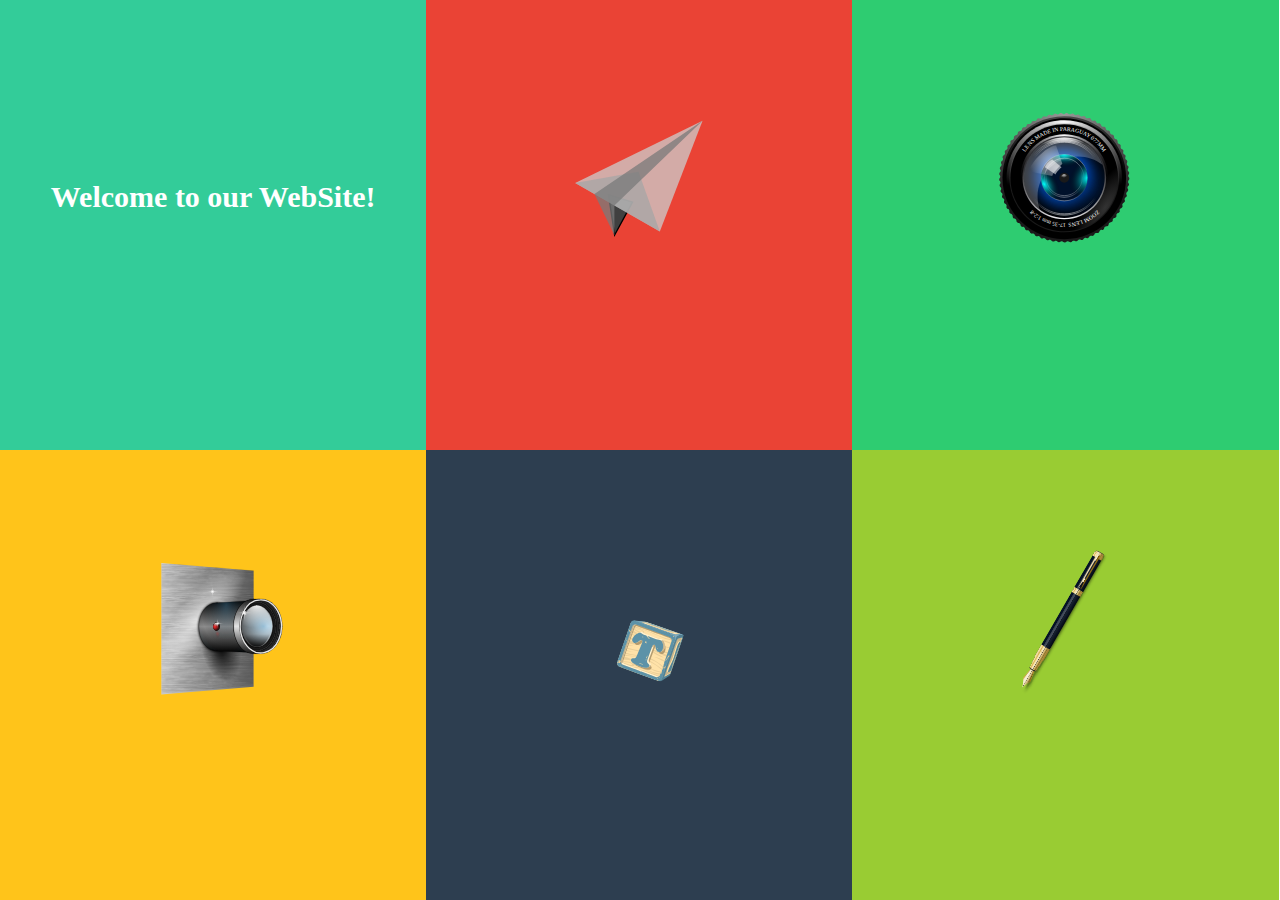
==== homePage/html/index.html @ 100d71c1 "index.html" ====
<!DOCTYPE html>
<html>
<head lang="en">
    <meta charset="UTF-8">
    <title>Our WebSite</title>
    <link rel="stylesheet" href="../css/index.css"/>
    <link rel="stylesheet" href="../css/mediaControl.css"/>
    <meta name="viewport" content="width=device-width,initial-scale=1,maximum-scale=1,user-scalable=no">
    <meta http-equiv="X-UA-Compatible" content="IE=edge,chrome=1">
    <meta name="HandheldFriendly" content="true">
</head>
<body>
<div class="divBox homePage" >
    <h1>Welcome to our WebSite!</h1>
</div>

<div class="divBox aboutUs">
    <a href="../../aboutUs/html/aboutUsPage.html">
        <img src="../image/airplane.svg" alt="" class="bgImage aboutUsBgImage"/>
        <span class = "titleName">About Us</span>
    </a>

</div>

<div class="divBox works">
    <a href="#">
        <img class="bgImage worksBgImage" src="../image/camera.svg" alt="" class="camera"/>
        <span class = "titleName">Works</span>
    </a>

</div>


<div class="divBox CrazePage">
    <a href="#">
        <img class="bgImage CrazeBgImage" src="../image/video.svg" alt="" class="bgImage"/>
        <span class = "titleName">Craze's Profile</span>
    </a>

</div>
<div class="divBox JontyPage">
    <a href="../../jonty/html/myHTML.html">
        <img class="bgImage JontyBgImage" src="../image/word.svg" alt="" class="bgImage"/>
        <span class = "titleName">Jonty's Profile</span>
    </a>

</div>
<div class="divBox wspPage">
    <a href="#">
        <img class="bgImage wspBgImage" src="../image/pen.svg" alt="" class="bgImage"/>
        <span class = "titleName">Jarden's Profile</span>
    </a>

</div>



<script src="../js/index.js"></script>
</body>
</html>
---- homePage/css/index.css ----
*{
    margin: 0;
    padding: 0;
}
.divBox{
    width: 100%;
    transition: background-color 0.5s;
    position: relative;


}
.divBox:not(:first-child):hover{
    background-color: black;
    opacity: 0.9;
}
a{
    text-decoration: none;
}
.titleName{
    font-size: 1rem;
    color:#ffffff;
    width: 100%;
    letter-spacing: 0.2rem;
    display: inline-block;
    text-align: center;
    position: absolute;
    top:80%;
    visibility: hidden;
}
.divBox:hover .titleName{
    visibility: visible;
    animation: bounce 0.1s;
}
@keyframes bounce {
    from,to{
        transform: translateY(30vh) scaleY(.98);
    }
}



.homePage{
    background-color: #33CC99;
}
.homePage h1{
    width: 100%;
    font-size: 1.5rem;
    font-weight: 900;
    color: white;
    text-align: center;
    position: absolute;
    top:40%;
}


.aboutUs{
    background-color: #EA4335;
}

.aboutUs .aboutUsBgImage{
    position: absolute;
}
.works{
    background-color: #2ecc71;
}
.works .worksBgImage{
    position: absolute;

}
.CrazePage{
    background-color: #FFC41A;
}

.CrazePage .CrazeBgImage{
    position: absolute;
}

.CrazePage h2{
    width: 100%;
    font-size: 1.5rem;
    font-weight: 900;
    color: white;
    text-align: center;
    position: absolute;
    top:80%;
}


.JontyPage{
    background-color: #2D3E50;
}

.JontyPage .JontyBgImage{
    position: absolute;
    transform: rotate(19deg);
}

.wspPage{
    background-color: #99CC33;

}

.wspPage .wspBgImage{
    position: absolute;
    transform: rotate(-60deg);
}
---- homePage/css/mediaControl.css ----
html{
    font-size: 20px;
}
.divBox {
    width: 33.3%;
    float: left;
}
.bgImage{
    width: 40%;
    left: 50%;
    margin-left: -20%;
    top: 25%;
}

@media (max-width: 1199px){
    /*<=1199���豸 */
    html {
        font-size: 30px !important;
    }
    .divBox{
        width: 100%;
    }
    .bgImage{
        width: 20%;
        left: 50%;
        margin-left: -10%;
        top: 15%;
    }
}

@media (max-width: 1024px){
    /*<=1199���豸 */
    html {
        font-size: 25px !important;
    }
    .divBox{
        width: 100%;
    }
    .bgImage{
        width: 20%;
        left: 50%;
        margin-left: -10%;
        top: 30%;
    }
}

@media (max-width: 991px){
    /*<=991���豸*/
    html {
        font-size: 20px !important;
    }
    .divBox{
        width: 100%;
    }
    .bgImage{
        width: 20%;
        left: 50%;
        margin-left: -10%;
        top: 30%;
    }
}
@media (max-width: 767px){
    /*<=768���豸*/
    html {
        font-size: 15px !important;
    }
    .divBox{
        width: 100%;
    }
    .bgImage{
        width: 20%;
        left: 50%;
        margin-left: -10%;
        top: 30%;
    }
    .titleName{
        visibility: visible;
    }
}

@media (max-width: 767px){
    /*<=768���豸*/
    html {
        font-size: 10px !important;
    }
    .divBox{
        width: 100%;
    }
    .bgImage{
        width: 20%;
        left: 50%;
        margin-left: -10%;
        top: 30%;
    }

}

@media (max-width: 640px){
    /*<=768���豸*/
    html {
        font-size: 10px !important;
    }
    .divBox{
        width: 100%;
    }
    .bgImage{
        width: 20%;
        left: 50%;
        margin-left: -10%;
        top: 30%;
    }
}

@media (max-width: 415px){
    /*<=768���豸*/
    html {
        font-size: 10px !important;
    }
    .divBox{
        width: 100%;
    }
    .bgImage{
        width: 20%;
        left: 50%;
        margin-left: -10%;
        top: 35%;
    }
}
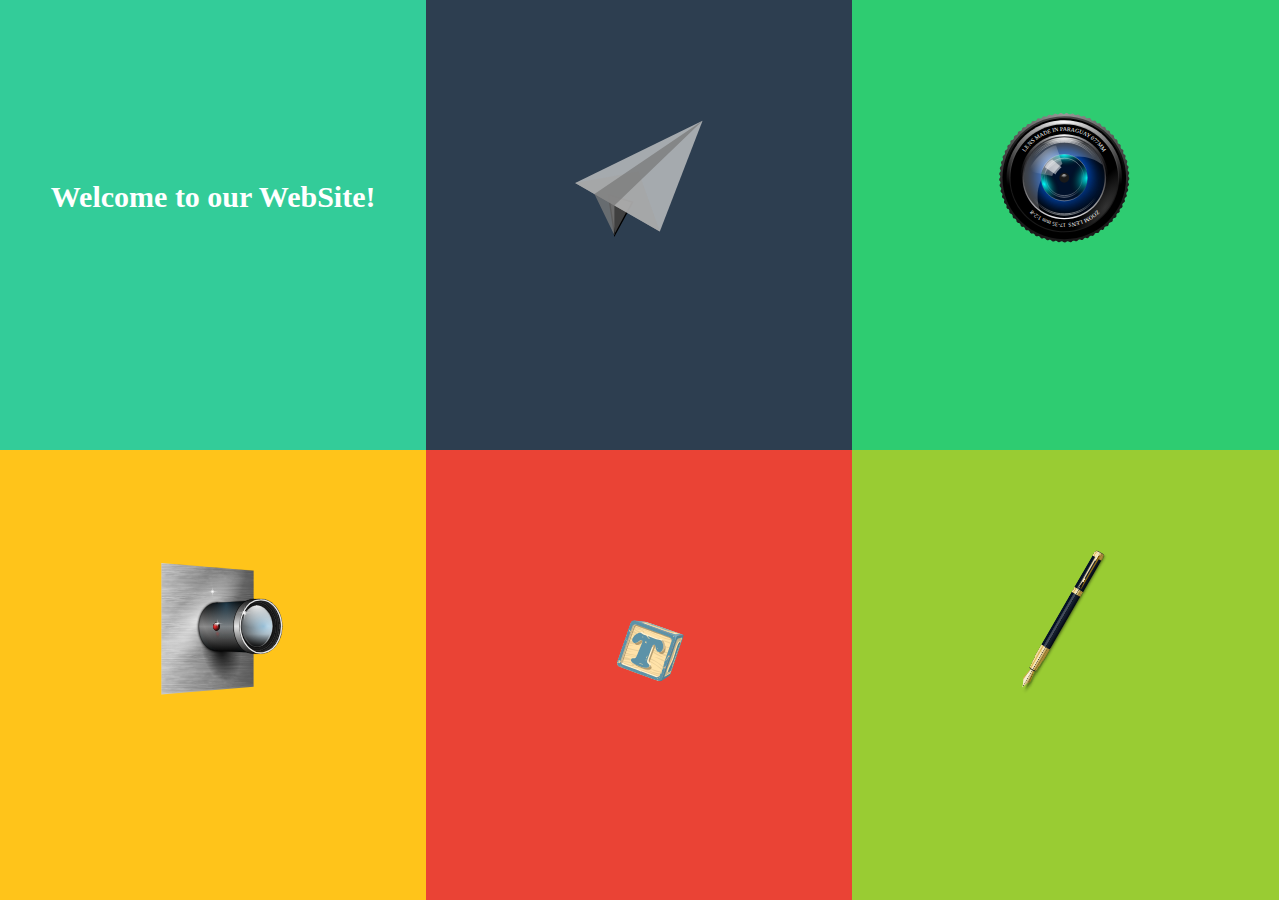
==== commit 0db10b27: "index.html" ====
--- a/homePage/html/index.html
+++ b/homePage/html/index.html
@@ -23,7 +23,7 @@
 </div>
 
 <div class="divBox works">
-    <a href="#">
+    <a href="../../wokesPage/html/workPage.html">
         <img class="bgImage worksBgImage" src="../image/camera.svg" alt="" class="camera"/>
         <span class = "titleName">Works</span>
     </a>
--- a/homePage/css/index.css
+++ b/homePage/css/index.css
@@ -54,7 +54,7 @@
 
 
 .aboutUs{
-    background-color: #EA4335;
+    background-color: #2D3E50;
 }
 
 .aboutUs .aboutUsBgImage{
@@ -87,7 +87,8 @@
 
 
 .JontyPage{
-    background-color: #2D3E50;
+    background-color: #EA4335;
+
 }
 
 .JontyPage .JontyBgImage{
